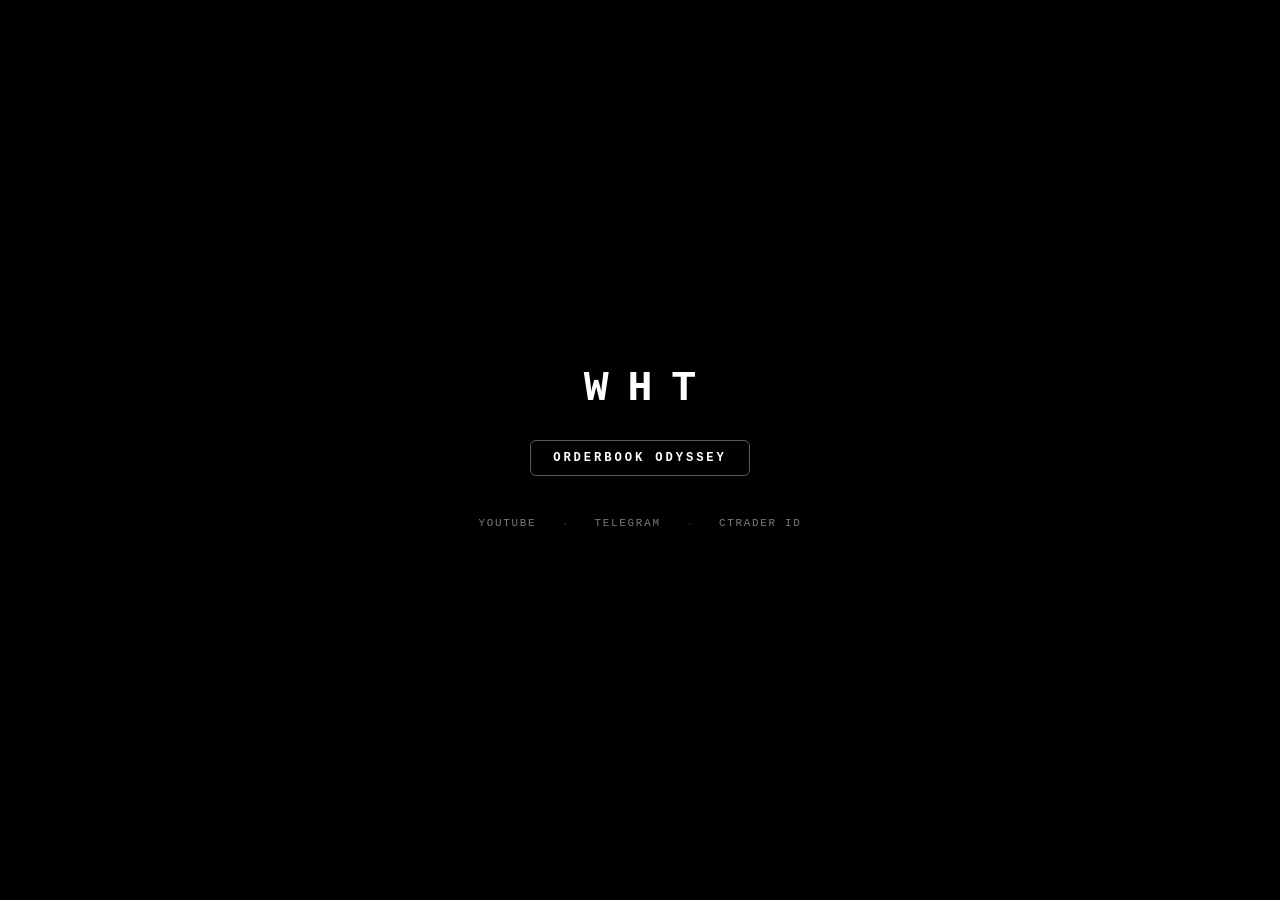
==== index.html @ c8014fbc "Initial commit" ====
<!DOCTYPE html>
<html lang="en">
<head>
  <meta charset="UTF-8" />
  <meta name="viewport" content="width=device-width, initial-scale=1.0" />
  <title>WHT · WHITEHATRADER</title>
  <style>
    *{box-sizing:border-box;margin:0;padding:0}html,body{width:100%;height:100%;background:#000;color:#fff;font-family:"Courier New",Courier,monospace;display:flex;flex-direction:column;align-items:center;justify-content:center;gap:28px;user-select:none}.brand{font-size:2.6rem;font-weight:900;letter-spacing:.45em;padding-left:.45em}.project-link{color:#fff;text-decoration:none;font-size:.76rem;font-weight:700;letter-spacing:.24em;text-transform:uppercase;border:1px solid rgba(255,255,255,.35);padding:10px 22px;border-radius:6px;transition:all .2s ease}.project-link:hover{color:#000;background:#fff;border-color:#fff}.social-links{display:flex;align-items:center;gap:16px;flex-wrap:wrap;justify-content:center;margin-top:8px}.social-links a{color:rgba(255,255,255,.48);text-decoration:none;font-size:.68rem;letter-spacing:.16em;text-transform:uppercase;padding:5px 10px;border-bottom:1px solid transparent;transition:all .2s ease}.social-links a:hover{color:#fff;border-bottom-color:rgba(255,255,255,.6)}.sep{color:rgba(255,255,255,.2);font-size:.65rem}
  </style>
</head>
<body>
  <div class="brand">WHT</div>
  <a class="project-link" href="orderbook-odyssey.html">Orderbook Odyssey</a>
  <div class="social-links">
    <a href="https://www.youtube.com/@whitehatrader" target="_blank" rel="noopener noreferrer">YouTube</a>
    <span class="sep">·</span>
    <a href="https://t.me/Whitehatrader" target="_blank" rel="noopener noreferrer">Telegram</a>
    <span class="sep">·</span>
    <a href="https://ctrader.com/es/profile/Whitehatrader" target="_blank" rel="noopener noreferrer">cTrader ID</a>
  </div>
</body>
</html>
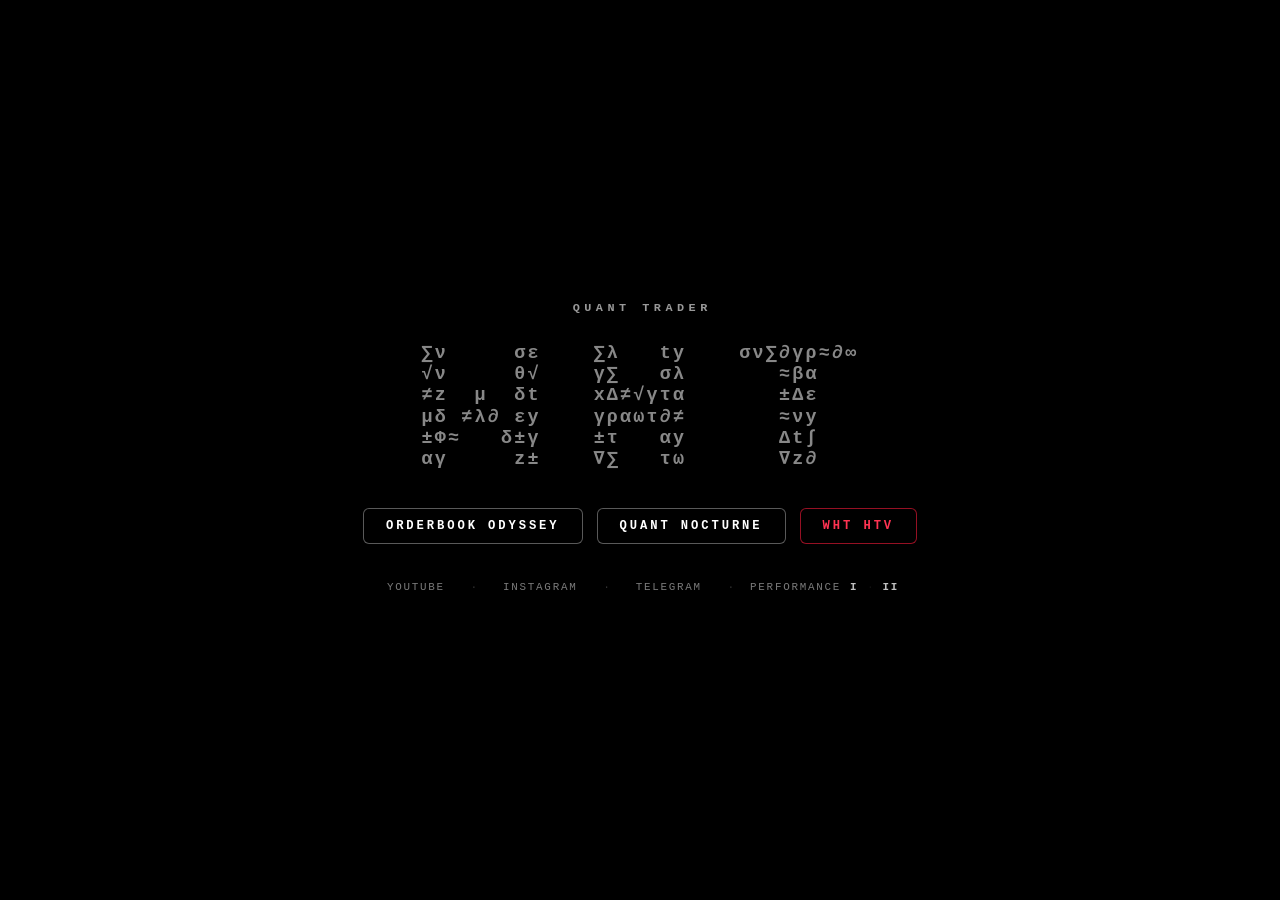
==== commit 176400b1: "Add new files" ====
--- a/index.html
+++ b/index.html
@@ -1,22 +1,248 @@
 <!DOCTYPE html>
-<html lang="en">
+<html lang="es">
 <head>
   <meta charset="UTF-8" />
   <meta name="viewport" content="width=device-width, initial-scale=1.0" />
-  <title>WHT · WHITEHATRADER</title>
+  <title>WHT · QUANT TRADER</title>
   <style>
-    *{box-sizing:border-box;margin:0;padding:0}html,body{width:100%;height:100%;background:#000;color:#fff;font-family:"Courier New",Courier,monospace;display:flex;flex-direction:column;align-items:center;justify-content:center;gap:28px;user-select:none}.brand{font-size:2.6rem;font-weight:900;letter-spacing:.45em;padding-left:.45em}.project-link{color:#fff;text-decoration:none;font-size:.76rem;font-weight:700;letter-spacing:.24em;text-transform:uppercase;border:1px solid rgba(255,255,255,.35);padding:10px 22px;border-radius:6px;transition:all .2s ease}.project-link:hover{color:#000;background:#fff;border-color:#fff}.social-links{display:flex;align-items:center;gap:16px;flex-wrap:wrap;justify-content:center;margin-top:8px}.social-links a{color:rgba(255,255,255,.48);text-decoration:none;font-size:.68rem;letter-spacing:.16em;text-transform:uppercase;padding:5px 10px;border-bottom:1px solid transparent;transition:all .2s ease}.social-links a:hover{color:#fff;border-bottom-color:rgba(255,255,255,.6)}.sep{color:rgba(255,255,255,.2);font-size:.65rem}
+    * {
+      box-sizing: border-box;
+      margin: 0;
+      padding: 0;
+    }
+
+    html, body {
+      width: 100%;
+      height: 100%;
+      background: #000000;
+      color: #ffffff;
+      font-family: "Courier New", Courier, monospace;
+      display: flex;
+      flex-direction: column;
+      align-items: center;
+      justify-content: center;
+      gap: 32px;
+      user-select: none;
+      overflow: hidden;
+    }
+
+    .brand-container {
+      display: flex;
+      flex-direction: column;
+      align-items: center;
+      justify-content: center;
+      gap: 22px;
+    }
+
+    /* WHT en bloque ASCII de fórmulas matemáticas mutando */
+    #whtAscii {
+      font-family: "Courier New", Courier, monospace;
+      font-size: 1.15rem;
+      font-weight: 700;
+      line-height: 1.15;
+      letter-spacing: 0.12em;
+      color: #888888;
+      white-space: pre;
+      text-align: center;
+      display: inline-block;
+    }
+
+    /* QUANT TRADER: Texto sólido, fijo, sin animación */
+    .brand-sub {
+      font-size: 0.74rem;
+      font-weight: 700;
+      letter-spacing: 0.38em;
+      padding-left: 0.38em;
+      color: rgba(255, 255, 255, 0.6);
+      text-transform: uppercase;
+      text-align: center;
+      margin-bottom: 6px;
+    }
+
+    .projects-group {
+      display: flex;
+      gap: 14px;
+      flex-wrap: wrap;
+      justify-content: center;
+      margin-top: 6px;
+    }
+
+    .project-link {
+      color: #ffffff;
+      text-decoration: none;
+      font-size: 0.76rem;
+      font-weight: 700;
+      letter-spacing: 0.24em;
+      text-transform: uppercase;
+      border: 1px solid rgba(255, 255, 255, 0.35);
+      padding: 10px 22px;
+      border-radius: 6px;
+      transition: all 0.2s ease;
+      background: #000000;
+    }
+
+    .project-link:hover {
+      color: #000000;
+      background: #ffffff;
+      border-color: #ffffff;
+    }
+
+    /* Botón Hack Rojo */
+    .project-link.htv-btn {
+      color: #ff3352;
+      border-color: rgba(229, 25, 55, 0.65);
+    }
+
+    .project-link.htv-btn:hover {
+      color: #ffffff;
+      background: #e51937;
+      border-color: #e51937;
+      box-shadow: 0 0 18px rgba(229, 25, 55, 0.45);
+    }
+
+    .social-links {
+      display: flex;
+      align-items: center;
+      gap: 16px;
+      flex-wrap: wrap;
+      justify-content: center;
+    }
+
+    .social-links a {
+      color: rgba(255, 255, 255, 0.48);
+      text-decoration: none;
+      font-size: 0.68rem;
+      letter-spacing: 0.16em;
+      text-transform: uppercase;
+      padding: 5px 10px;
+      border-bottom: 1px solid transparent;
+      transition: all 0.2s ease;
+    }
+
+    .social-links a:hover {
+      color: #ffffff;
+      border-bottom-color: rgba(255, 255, 255, 0.6);
+    }
+
+    .perf-group {
+      display: inline-flex;
+      align-items: center;
+      gap: 5px;
+    }
+
+    .perf-label {
+      color: rgba(255, 255, 255, 0.48);
+      font-size: 0.68rem;
+      letter-spacing: 0.16em;
+      text-transform: uppercase;
+    }
+
+    .perf-group a {
+      color: rgba(255, 255, 255, 0.75);
+      font-weight: 700;
+      padding: 2px 4px;
+      border-bottom: 1px solid transparent;
+      transition: all 0.2s ease;
+    }
+
+    .perf-group a:hover {
+      color: #ffffff;
+      border-bottom-color: #ffffff;
+    }
+
+    .sep {
+      color: rgba(255, 255, 255, 0.2);
+      font-size: 0.65rem;
+    }
   </style>
 </head>
 <body>
-  <div class="brand">WHT</div>
-  <a class="project-link" href="orderbook-odyssey.html">Orderbook Odyssey</a>
+
+  <!-- CONTENEDOR CENTRAL: QUANT TRADER ARRIBA Y WHT MUTANDO EN GRIS ABAJO -->
+  <div class="brand-container">
+    <div class="brand-sub">QUANT TRADER</div>
+    <pre id="whtAscii"></pre>
+  </div>
+
+  <!-- BOTONES DE PROYECTOS -->
+  <div class="projects-group">
+    <a class="project-link" href="orderbook-odyssey.html">Orderbook Odyssey</a>
+    <a class="project-link" href="quant-nocturne.html">Quant Nocturne</a>
+    <a class="project-link htv-btn" href="wht-htv.html">WHT HTV</a>
+  </div>
+
+  <!-- ENLACES SOCIALES -->
   <div class="social-links">
     <a href="https://www.youtube.com/@whitehatrader" target="_blank" rel="noopener noreferrer">YouTube</a>
     <span class="sep">·</span>
+    <a href="https://www.instagram.com/whitehatrader/" target="_blank" rel="noopener noreferrer">Instagram</a>
+    <span class="sep">·</span>
     <a href="https://t.me/Whitehatrader" target="_blank" rel="noopener noreferrer">Telegram</a>
     <span class="sep">·</span>
-    <a href="https://ctrader.com/es/profile/Whitehatrader" target="_blank" rel="noopener noreferrer">cTrader ID</a>
+    <span class="perf-group">
+      <span class="perf-label">Performance</span>
+      <a href="https://ctrader.com/es/profile/Whitehatrader" target="_blank" rel="noopener noreferrer" title="cTrader Profile I">I</a>
+      <span class="sep" style="opacity:0.35">·</span>
+      <a href="https://community.ctrader.com/u/MATUSWHT/" target="_blank" rel="noopener noreferrer" title="cTrader Profile II">II</a>
+    </span>
   </div>
+
+  <script>
+    const el = document.getElementById("whtAscii");
+
+    // Símbolos matemáticos cuantitativos de un solo carácter
+    const MATH_SYMBOLS = [
+      "∫", "∑", "∂", "√", "σ", "μ", "λ", "Δ", "∇", "π", "∞", "ρ", "α", "β",
+      "θ", "γ", "ν", "τ", "Φ", "z", "x", "y", "t", "δ", "ε", "ψ", "ω", "±", "≈", "≠"
+    ];
+
+    // Matriz de caracteres para W H T en bloques nítidos y perfectamente legibles
+    // 1 = celda donde va un símbolo matemático mutante
+    // 0 = espacio vacío
+    const PATTERN = [
+      "11     11    11   11    111111111",
+      "11     11    11   11       111   ",
+      "11  1  11    1111111       111   ",
+      "11 111 11    1111111       111   ",
+      "111   111    11   11       111   ",
+      "11     11    11   11       111   "
+    ];
+
+    const rows = PATTERN.length;
+    const cols = PATTERN[0].length;
+
+    // Estado de símbolos actuales para cada celda
+    const currentSymbols = [];
+    for (let r = 0; r < rows; r++) {
+      currentSymbols[r] = [];
+      for (let c = 0; c < cols; c++) {
+        currentSymbols[r][c] = MATH_SYMBOLS[Math.floor(Math.random() * MATH_SYMBOLS.length)];
+      }
+    }
+
+    function renderAscii() {
+      let output = "";
+      for (let r = 0; r < rows; r++) {
+        let line = "";
+        for (let c = 0; c < cols; c++) {
+          if (PATTERN[r][c] === "1") {
+            // Con probabilidad del 15% mutamos el símbolo en este frame para movimiento orgánico
+            if (Math.random() < 0.15) {
+              currentSymbols[r][c] = MATH_SYMBOLS[Math.floor(Math.random() * MATH_SYMBOLS.length)];
+            }
+            line += currentSymbols[r][c];
+          } else {
+            line += " ";
+          }
+        }
+        output += line + (r < rows - 1 ? "\n" : "");
+      }
+      el.textContent = output;
+    }
+
+    // Mutación continua a ~20 FPS para un efecto visual fluido de cálculo cuántico
+    setInterval(renderAscii, 55);
+    renderAscii();
+  </script>
 </body>
 </html>
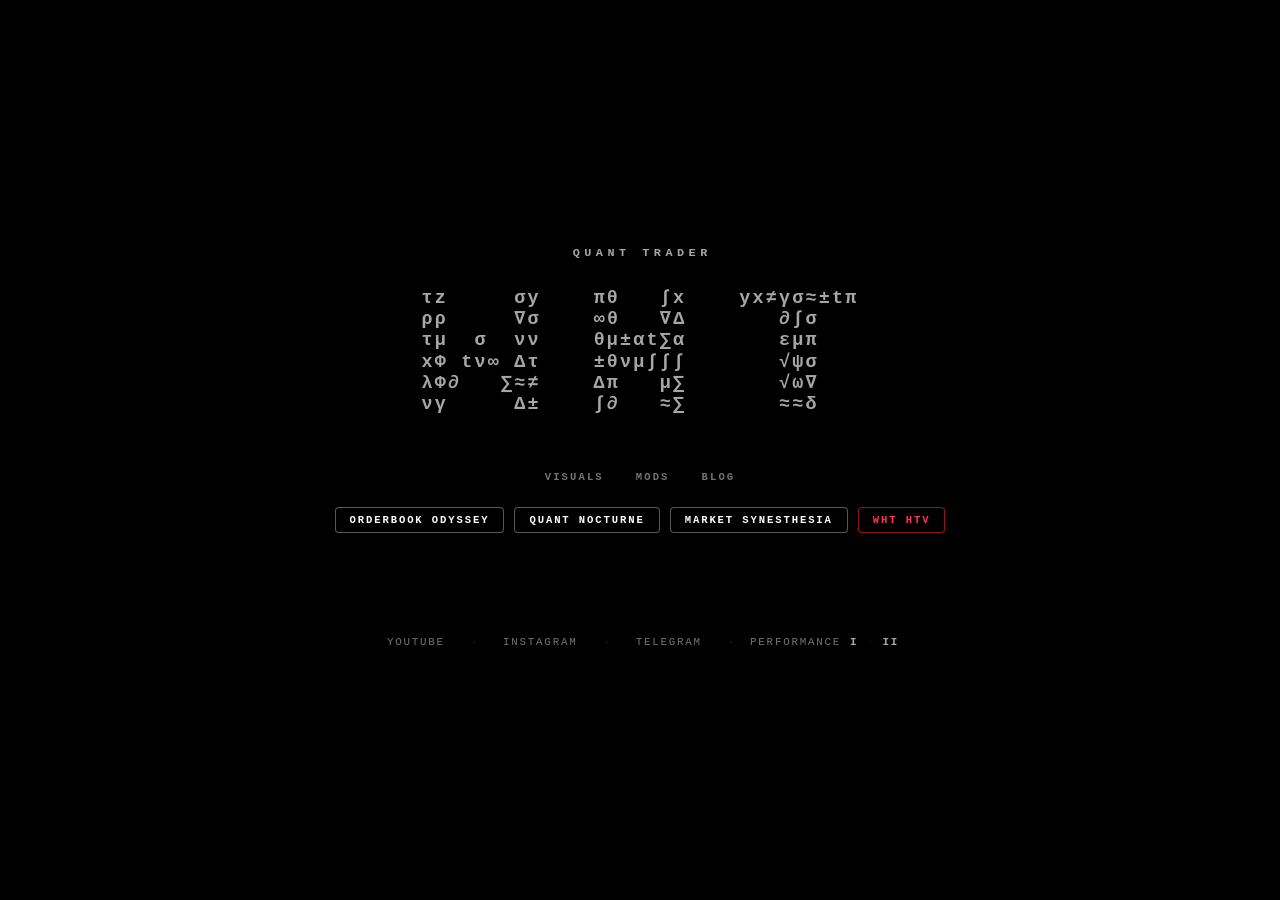
==== commit e66dffa6: "Update index with categories, blog, theme assets & add Market Synesthesia" ====
--- a/index.html
+++ b/index.html
@@ -4,26 +4,19 @@
   <meta charset="UTF-8" />
   <meta name="viewport" content="width=device-width, initial-scale=1.0" />
   <title>WHT · QUANT TRADER</title>
+  <link rel="icon" type="image/png" href="assets/icon48.png" />
+  <link rel="stylesheet" href="assets/theme.css" />
   <style>
-    * {
-      box-sizing: border-box;
-      margin: 0;
-      padding: 0;
-    }
-
     html, body {
-      width: 100%;
-      height: 100%;
-      background: #000000;
-      color: #ffffff;
-      font-family: "Courier New", Courier, monospace;
+      min-height: 100%;
       display: flex;
       flex-direction: column;
       align-items: center;
       justify-content: center;
-      gap: 32px;
+      gap: 28px;
+      padding: 36px 20px;
       user-select: none;
-      overflow: hidden;
+      overflow-x: hidden;
     }
 
     .brand-container {
@@ -32,19 +25,23 @@
       align-items: center;
       justify-content: center;
       gap: 22px;
+      max-width: 100%;
+      text-decoration: none;
+      cursor: pointer;
     }
 
     /* WHT en bloque ASCII de fórmulas matemáticas mutando */
     #whtAscii {
-      font-family: "Courier New", Courier, monospace;
-      font-size: 1.15rem;
+      font-family: var(--font-main);
+      font-size: clamp(0.52rem, 3.3vw, 1.15rem);
       font-weight: 700;
       line-height: 1.15;
-      letter-spacing: 0.12em;
-      color: #888888;
+      letter-spacing: clamp(0.02em, 0.32vw, 0.12em);
+      color: var(--text-muted);
       white-space: pre;
       text-align: center;
       display: inline-block;
+      max-width: 100%;
     }
 
     /* QUANT TRADER: Texto sólido, fijo, sin animación */
@@ -53,38 +50,94 @@
       font-weight: 700;
       letter-spacing: 0.38em;
       padding-left: 0.38em;
-      color: rgba(255, 255, 255, 0.6);
+      color: var(--text-muted);
       text-transform: uppercase;
       text-align: center;
       margin-bottom: 6px;
     }
 
+    .section-label {
+      font-size: 0.62rem;
+      font-weight: 700;
+      letter-spacing: 0.28em;
+      padding-left: 0.28em;
+      color: var(--text-dim);
+      text-transform: uppercase;
+      text-align: center;
+      margin-bottom: 10px;
+    }
+
+    .catalog-wrap {
+      width: 100%;
+      max-width: 720px;
+      display: flex;
+      flex-direction: column;
+      align-items: center;
+      gap: 18px;
+      margin-top: 22px;
+    }
+
+    .filter-bar {
+      display: flex;
+      align-items: center;
+      justify-content: center;
+      flex-wrap: wrap;
+      gap: 8px;
+    }
+
+    .filter-btn {
+      background: transparent;
+      border: 1px solid transparent;
+      color: var(--text-dim);
+      font-family: var(--font-main);
+      font-size: 0.66rem;
+      font-weight: 700;
+      letter-spacing: 0.2em;
+      text-transform: uppercase;
+      padding: 5px 11px;
+      border-radius: 5px;
+      cursor: pointer;
+      transition: all 0.18s ease;
+    }
+
+    .filter-btn:hover {
+      color: var(--text);
+    }
+
+    .filter-btn.active {
+      color: var(--text);
+      border-color: var(--border-strong);
+      background: rgba(255, 255, 255, 0.04);
+    }
+
     .projects-group {
       display: flex;
-      gap: 14px;
+      gap: 10px;
       flex-wrap: wrap;
       justify-content: center;
-      margin-top: 6px;
+      align-items: flex-start;
+      align-content: flex-start;
+      min-height: 70px;
     }
 
     .project-link {
-      color: #ffffff;
+      color: var(--text);
       text-decoration: none;
-      font-size: 0.76rem;
-      font-weight: 700;
-      letter-spacing: 0.24em;
-      text-transform: uppercase;
-      border: 1px solid rgba(255, 255, 255, 0.35);
-      padding: 10px 22px;
-      border-radius: 6px;
+      font-size: 0.66rem;
+      font-weight: 700;
+      letter-spacing: 0.18em;
+      text-transform: uppercase;
+      border: 1px solid var(--border-strong);
+      padding: 6px 14px;
+      border-radius: 4px;
       transition: all 0.2s ease;
-      background: #000000;
+      background: var(--bg);
     }
 
     .project-link:hover {
-      color: #000000;
-      background: #ffffff;
-      border-color: #ffffff;
+      color: var(--bg);
+      background: var(--text);
+      border-color: var(--text);
     }
 
     /* Botón Hack Rojo */
@@ -95,9 +148,17 @@
 
     .project-link.htv-btn:hover {
       color: #ffffff;
-      background: #e51937;
-      border-color: #e51937;
+      background: var(--accent-alt);
+      border-color: var(--accent-alt);
       box-shadow: 0 0 18px rgba(229, 25, 55, 0.45);
+    }
+
+    .empty-cat {
+      font-size: 0.68rem;
+      letter-spacing: 0.18em;
+      color: var(--text-dim);
+      text-transform: uppercase;
+      padding: 8px 0;
     }
 
     .social-links {
@@ -106,10 +167,11 @@
       gap: 16px;
       flex-wrap: wrap;
       justify-content: center;
+      margin-top: 26px;
     }
 
     .social-links a {
-      color: rgba(255, 255, 255, 0.48);
+      color: var(--text-dim);
       text-decoration: none;
       font-size: 0.68rem;
       letter-spacing: 0.16em;
@@ -120,8 +182,8 @@
     }
 
     .social-links a:hover {
-      color: #ffffff;
-      border-bottom-color: rgba(255, 255, 255, 0.6);
+      color: var(--text);
+      border-bottom-color: var(--border-strong);
     }
 
     .perf-group {
@@ -131,14 +193,14 @@
     }
 
     .perf-label {
-      color: rgba(255, 255, 255, 0.48);
+      color: var(--text-dim);
       font-size: 0.68rem;
       letter-spacing: 0.16em;
       text-transform: uppercase;
     }
 
     .perf-group a {
-      color: rgba(255, 255, 255, 0.75);
+      color: var(--text-muted);
       font-weight: 700;
       padding: 2px 4px;
       border-bottom: 1px solid transparent;
@@ -146,12 +208,12 @@
     }
 
     .perf-group a:hover {
-      color: #ffffff;
-      border-bottom-color: #ffffff;
+      color: var(--text);
+      border-bottom-color: var(--text);
     }
 
     .sep {
-      color: rgba(255, 255, 255, 0.2);
+      color: var(--border);
       font-size: 0.65rem;
     }
   </style>
@@ -159,17 +221,16 @@
 <body>
 
   <!-- CONTENEDOR CENTRAL: QUANT TRADER ARRIBA Y WHT MUTANDO EN GRIS ABAJO -->
-  <div class="brand-container">
+  <a class="brand-container" href="index.html" title="Inicio WHT">
     <div class="brand-sub">QUANT TRADER</div>
     <pre id="whtAscii"></pre>
-  </div>
-
-  <!-- BOTONES DE PROYECTOS -->
-  <div class="projects-group">
-    <a class="project-link" href="orderbook-odyssey.html">Orderbook Odyssey</a>
-    <a class="project-link" href="quant-nocturne.html">Quant Nocturne</a>
-    <a class="project-link htv-btn" href="wht-htv.html">WHT HTV</a>
-  </div>
+  </a>
+
+  <!-- CATÁLOGO: FILTROS + PROYECTOS / ACCESOS DIRECTOS -->
+  <section class="catalog-wrap" aria-label="Proyectos y categorías">
+    <div id="filterBar" class="filter-bar"></div>
+    <div id="projectsGroup" class="projects-group"></div>
+  </section>
 
   <!-- ENLACES SOCIALES -->
   <div class="social-links">
@@ -187,18 +248,63 @@
     </span>
   </div>
 
+  <script src="assets/catalog.js"></script>
   <script>
+    /* --- Renderizado de Destacados (por defecto) y Filtros por categoría --- */
+    const filterBar = document.getElementById("filterBar");
+    const projectsGroup = document.getElementById("projectsGroup");
+    const categories = window.WHT_CATEGORIES || [];
+    const catalog = window.WHT_CATALOG || [];
+    let activeFilter = null; // null = muestra destacados al entrar
+
+    function renderFilters() {
+      filterBar.innerHTML = categories.map(cat => `
+        <button class="filter-btn${cat.id === activeFilter ? " active" : ""}" data-cat="${cat.id}">
+          ${cat.label}
+        </button>
+      `).join("");
+
+      filterBar.querySelectorAll(".filter-btn").forEach(btn => {
+        btn.addEventListener("click", () => {
+          const cat = btn.dataset.cat;
+          if (cat === "blog") {
+            window.location.href = "blog/";
+            return;
+          }
+          activeFilter = activeFilter === cat ? null : cat;
+          renderFilters();
+          renderProjects();
+        });
+      });
+    }
+
+    function renderProjects() {
+      const list = activeFilter === null
+        ? catalog.filter(p => p.featured)
+        : catalog.filter(p => p.category === activeFilter);
+
+      if (!list.length) {
+        projectsGroup.innerHTML = '<div class="empty-cat">Próximamente en esta categoría</div>';
+        return;
+      }
+
+      projectsGroup.innerHTML = list.map(p => {
+        const cls = p.accent === "red" ? "project-link htv-btn" : "project-link";
+        return `<a class="${cls}" href="${p.path}" title="${p.summary || p.title}">${p.title}</a>`;
+      }).join("");
+    }
+
+    renderFilters();
+    renderProjects();
+
+    /* --- Bloque ASCII WHT mutante --- */
     const el = document.getElementById("whtAscii");
 
-    // Símbolos matemáticos cuantitativos de un solo carácter
     const MATH_SYMBOLS = [
       "∫", "∑", "∂", "√", "σ", "μ", "λ", "Δ", "∇", "π", "∞", "ρ", "α", "β",
       "θ", "γ", "ν", "τ", "Φ", "z", "x", "y", "t", "δ", "ε", "ψ", "ω", "±", "≈", "≠"
     ];
 
-    // Matriz de caracteres para W H T en bloques nítidos y perfectamente legibles
-    // 1 = celda donde va un símbolo matemático mutante
-    // 0 = espacio vacío
     const PATTERN = [
       "11     11    11   11    111111111",
       "11     11    11   11       111   ",
@@ -211,7 +317,6 @@
     const rows = PATTERN.length;
     const cols = PATTERN[0].length;
 
-    // Estado de símbolos actuales para cada celda
     const currentSymbols = [];
     for (let r = 0; r < rows; r++) {
       currentSymbols[r] = [];
@@ -226,7 +331,6 @@
         let line = "";
         for (let c = 0; c < cols; c++) {
           if (PATTERN[r][c] === "1") {
-            // Con probabilidad del 15% mutamos el símbolo en este frame para movimiento orgánico
             if (Math.random() < 0.15) {
               currentSymbols[r][c] = MATH_SYMBOLS[Math.floor(Math.random() * MATH_SYMBOLS.length)];
             }
@@ -240,7 +344,6 @@
       el.textContent = output;
     }
 
-    // Mutación continua a ~20 FPS para un efecto visual fluido de cálculo cuántico
     setInterval(renderAscii, 55);
     renderAscii();
   </script>
--- a/assets/theme.css
+++ b/assets/theme.css
@@ -0,0 +1,168 @@
+/* ==========================================================================
+   WHT · Theme System (Base compartida)
+   Editá las variables de :root para cambiar la estética de todo el sitio.
+   Probá variantes antes en: sandbox/theme-lab.html
+   ========================================================================== */
+
+:root {
+  /* Colores base (Tema actual: Terminal Classic) */
+  --bg: #000000;
+  --surface: rgba(4, 6, 10, 0.72);
+  --surface-strong: rgba(5, 7, 12, 0.94);
+  --text: #ffffff;
+  --text-muted: rgba(255, 255, 255, 0.65);
+  --text-dim: rgba(255, 255, 255, 0.45);
+  --border: rgba(255, 255, 255, 0.18);
+  --border-strong: rgba(255, 255, 255, 0.34);
+
+  /* Acentos */
+  --accent: #19ff8c;
+  --accent-alt: #e51937;
+
+  /* Tipografía y geometría */
+  --font-main: "Courier New", Courier, monospace;
+  --radius: 10px;
+  --radius-sm: 8px;
+  --tracking-tight: 0.08em;
+  --tracking-wide: 0.24em;
+  --tracking-brand: 0.38em;
+}
+
+* {
+  box-sizing: border-box;
+  margin: 0;
+  padding: 0;
+}
+
+html,
+body {
+  width: 100%;
+  min-height: 100%;
+  background: var(--bg);
+  color: var(--text);
+  font-family: var(--font-main);
+  -webkit-font-smoothing: antialiased;
+}
+
+a {
+  color: inherit;
+  text-decoration: none;
+}
+
+/* Layout centrado estándar */
+.wht-page {
+  min-height: 100vh;
+  display: flex;
+  flex-direction: column;
+  align-items: center;
+  justify-content: center;
+  padding: 40px 20px;
+  gap: 28px;
+}
+
+.wht-wrap {
+  width: 100%;
+  max-width: 560px;
+  display: flex;
+  flex-direction: column;
+  align-items: center;
+  text-align: center;
+  gap: 22px;
+}
+
+/* Marca y títulos */
+.wht-brand {
+  font-size: 2.2rem;
+  font-weight: 900;
+  letter-spacing: var(--tracking-brand);
+  padding-left: var(--tracking-brand);
+  line-height: 1;
+  text-transform: uppercase;
+}
+
+.wht-subtitle {
+  font-size: 0.74rem;
+  font-weight: 700;
+  letter-spacing: var(--tracking-wide);
+  padding-left: var(--tracking-wide);
+  color: var(--text-muted);
+  text-transform: uppercase;
+}
+
+/* Paneles / Tarjetas / HUD */
+.wht-panel {
+  width: 100%;
+  background: var(--surface);
+  border: 1px solid var(--border);
+  border-radius: var(--radius);
+  padding: 18px 20px;
+  text-align: left;
+}
+
+.wht-panel-title {
+  font-size: 0.76rem;
+  font-weight: 900;
+  letter-spacing: 0.14em;
+  text-transform: uppercase;
+  margin-bottom: 8px;
+}
+
+.wht-text {
+  font-size: 0.78rem;
+  line-height: 1.55;
+  color: var(--text-muted);
+}
+
+.wht-metric {
+  font-size: 1rem;
+  font-weight: 900;
+  letter-spacing: var(--tracking-tight);
+  color: var(--accent);
+  font-variant-numeric: tabular-nums;
+}
+
+/* Botones */
+.wht-btn {
+  display: inline-flex;
+  align-items: center;
+  justify-content: center;
+  gap: 8px;
+  padding: 10px 18px;
+  background: transparent;
+  color: var(--text);
+  border: 1px solid var(--border);
+  border-radius: var(--radius-sm);
+  font-family: var(--font-main);
+  font-size: 0.74rem;
+  font-weight: 700;
+  letter-spacing: 0.16em;
+  text-transform: uppercase;
+  cursor: pointer;
+  transition: border-color 0.15s ease, color 0.15s ease, background 0.15s ease;
+}
+
+.wht-btn:hover {
+  border-color: var(--border-strong);
+  background: rgba(255, 255, 255, 0.05);
+}
+
+.wht-btn--accent {
+  border-color: var(--accent);
+  color: var(--accent);
+}
+
+.wht-btn--accent:hover {
+  background: var(--accent);
+  color: var(--bg);
+}
+
+.wht-back {
+  font-size: 0.68rem;
+  letter-spacing: 0.2em;
+  color: var(--text-dim);
+  text-transform: uppercase;
+}
+
+.wht-back:hover {
+  color: var(--text);
+}
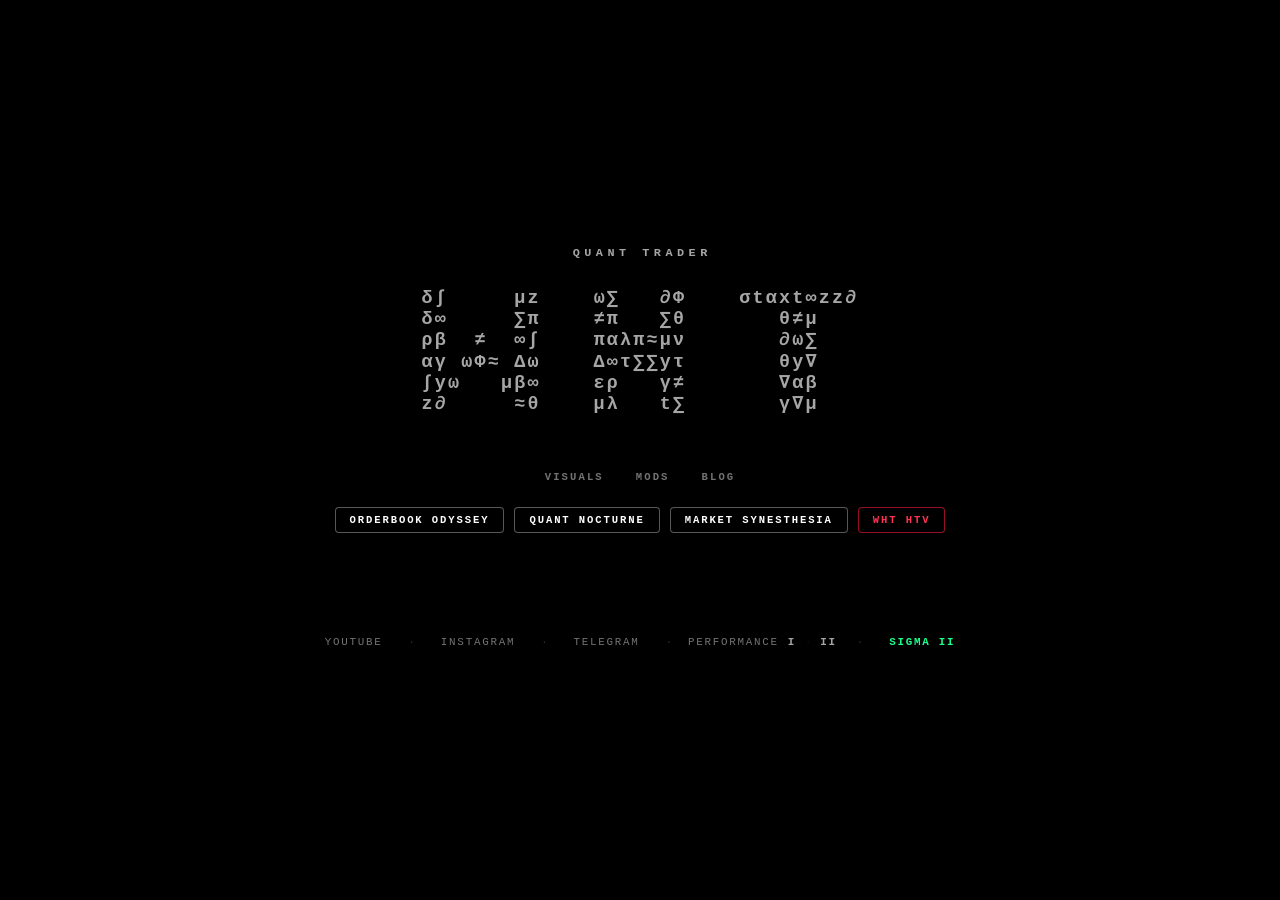
==== commit 7c3dbfc7: "Update site" ====
--- a/index.html
+++ b/index.html
@@ -110,6 +110,19 @@
       background: rgba(255, 255, 255, 0.04);
     }
 
+    /* Categoría FUND en verde */
+    .filter-btn.fund-tab {
+      color: rgba(25, 255, 140, 0.78);
+    }
+    .filter-btn.fund-tab:hover {
+      color: #19ff8c;
+    }
+    .filter-btn.fund-tab.active {
+      color: #19ff8c;
+      border-color: rgba(25, 255, 140, 0.55);
+      background: rgba(25, 255, 140, 0.08);
+    }
+
     .projects-group {
       display: flex;
       gap: 10px;
@@ -153,6 +166,19 @@
       box-shadow: 0 0 18px rgba(229, 25, 55, 0.45);
     }
 
+    /* Botón Fund Verde */
+    .project-link.fund-btn {
+      color: #19ff8c;
+      border-color: rgba(25, 255, 140, 0.65);
+    }
+
+    .project-link.fund-btn:hover {
+      color: #000000;
+      background: #19ff8c;
+      border-color: #19ff8c;
+      box-shadow: 0 0 18px rgba(25, 255, 140, 0.42);
+    }
+
     .empty-cat {
       font-size: 0.68rem;
       letter-spacing: 0.18em;
@@ -210,6 +236,16 @@
     .perf-group a:hover {
       color: var(--text);
       border-bottom-color: var(--text);
+    }
+
+    .social-links a.sigma-link {
+      color: #19ff8c;
+      font-weight: 700;
+    }
+
+    .social-links a.sigma-link:hover {
+      color: #6bffb8;
+      border-bottom-color: #19ff8c;
     }
 
     .sep {
@@ -246,6 +282,8 @@
       <span class="sep" style="opacity:0.35">·</span>
       <a href="https://community.ctrader.com/u/MATUSWHT/" target="_blank" rel="noopener noreferrer" title="cTrader Profile II">II</a>
     </span>
+    <span class="sep">·</span>
+    <a class="sigma-link" href="sigma-ii/" title="Fondo de Inversión Privado WHT SIGMA II">SIGMA II</a>
   </div>
 
   <script src="assets/catalog.js"></script>
@@ -258,11 +296,11 @@
     let activeFilter = null; // null = muestra destacados al entrar
 
     function renderFilters() {
-      filterBar.innerHTML = categories.map(cat => `
-        <button class="filter-btn${cat.id === activeFilter ? " active" : ""}" data-cat="${cat.id}">
-          ${cat.label}
-        </button>
-      `).join("");
+      filterBar.innerHTML = categories.map(cat => {
+        const extra = cat.accent === "green" ? " fund-tab" : "";
+        const act = cat.id === activeFilter ? " active" : "";
+        return `<button class="filter-btn${extra}${act}" data-cat="${cat.id}">${cat.label}</button>`;
+      }).join("");
 
       filterBar.querySelectorAll(".filter-btn").forEach(btn => {
         btn.addEventListener("click", () => {
@@ -289,7 +327,11 @@
       }
 
       projectsGroup.innerHTML = list.map(p => {
-        const cls = p.accent === "red" ? "project-link htv-btn" : "project-link";
+        const cls = p.accent === "red"
+          ? "project-link htv-btn"
+          : p.accent === "green"
+            ? "project-link fund-btn"
+            : "project-link";
         return `<a class="${cls}" href="${p.path}" title="${p.summary || p.title}">${p.title}</a>`;
       }).join("");
     }
